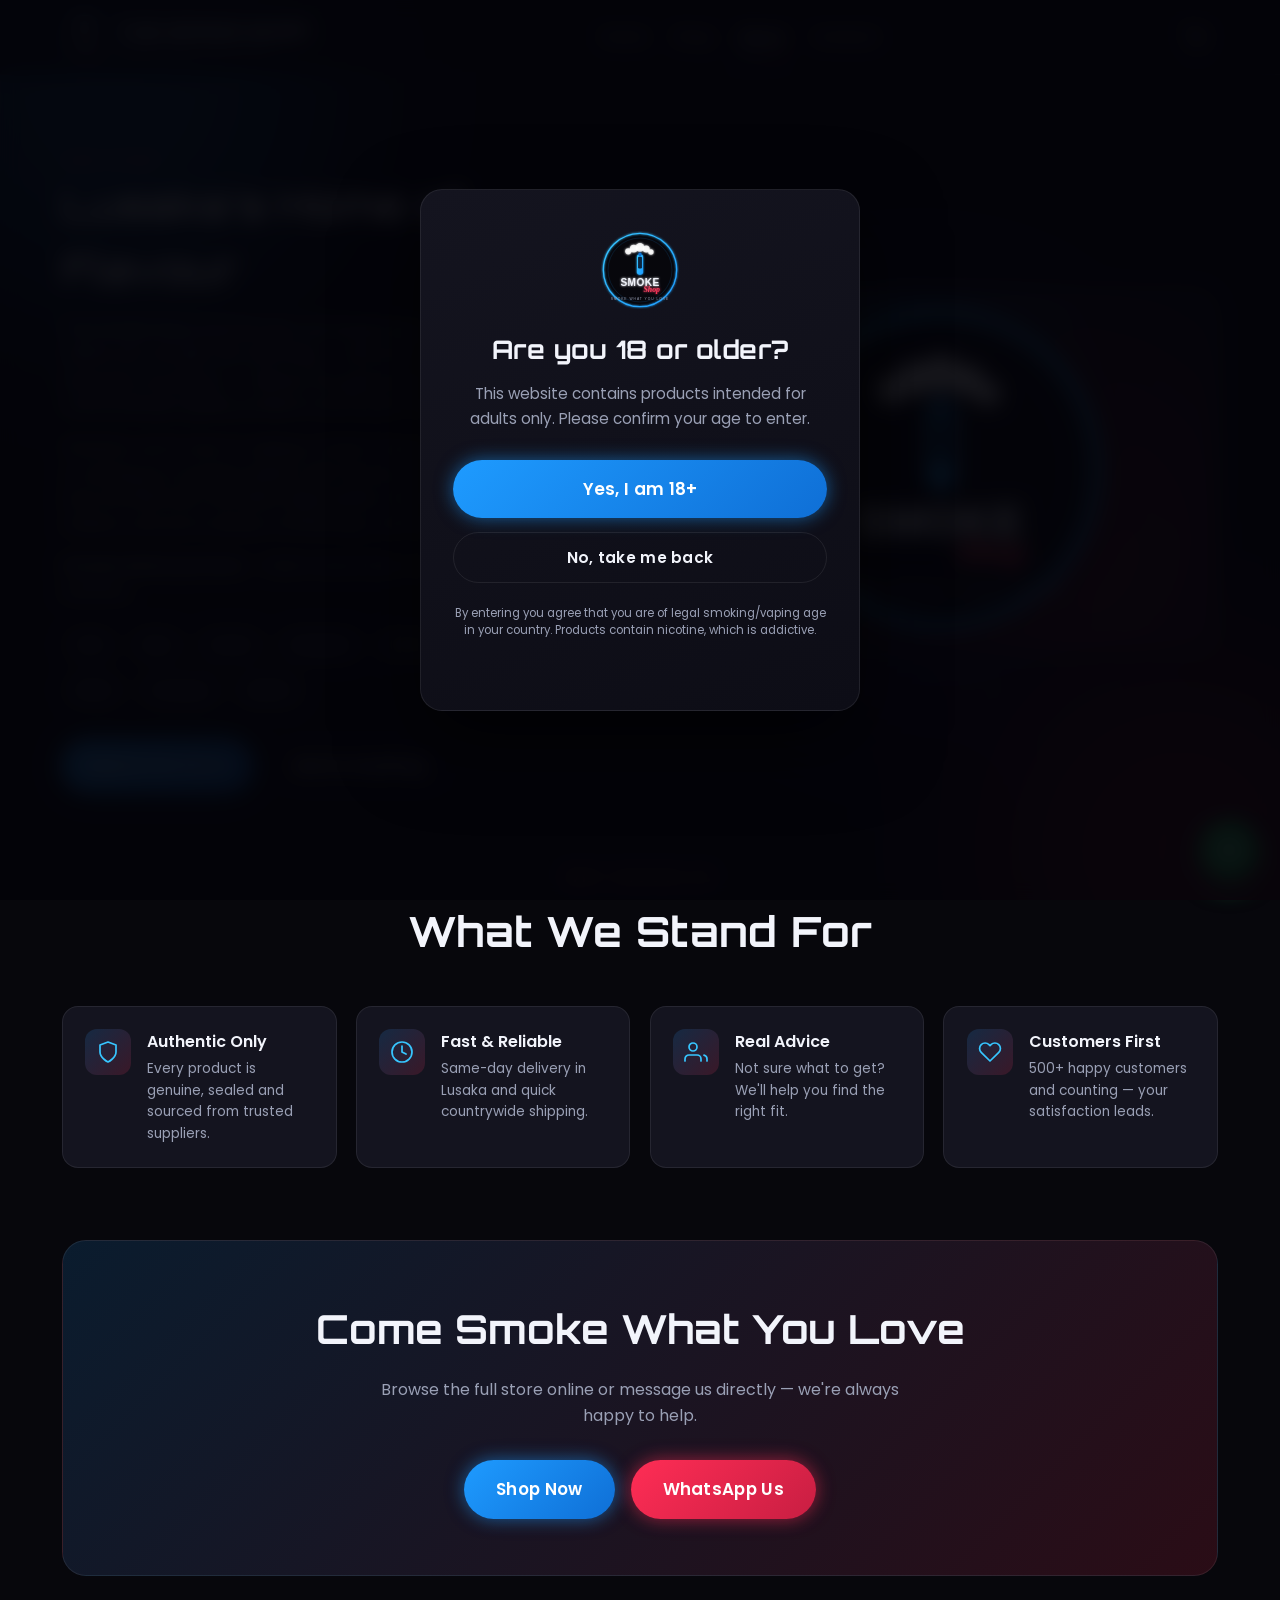
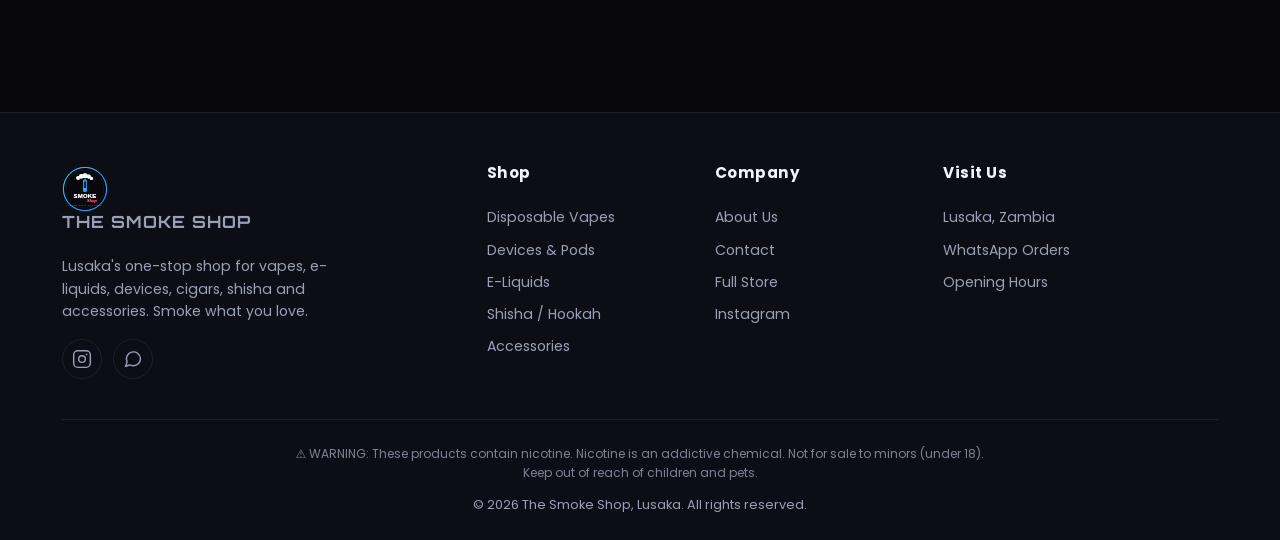
==== about.html @ e5ce596d "Add files via upload" ====
<!DOCTYPE html>
<html lang="en">
<head>
<meta charset="UTF-8">
<meta name="viewport" content="width=device-width, initial-scale=1.0">
<title>About — The Smoke Shop | Lusaka, Zambia</title>
<meta name="description" content="About The Smoke Shop — Lusaka's trusted destination for vapes, e-liquids, cigars, shisha and accessories.">
<link rel="icon" href="logo.svg" type="image/svg+xml">
<link rel="preconnect" href="https://fonts.googleapis.com">
<link rel="preconnect" href="https://fonts.gstatic.com" crossorigin>
<link href="https://fonts.googleapis.com/css2?family=Orbitron:wght@600;700;800&family=Poppins:wght@300;400;500;600;700&display=swap" rel="stylesheet">
<link rel="stylesheet" href="styles.css">
</head>
<body>
<div class="bg-orbs"><span class="o1"></span><span class="o2"></span><span class="o3"></span></div>

<div class="age-gate" id="ageGate">
  <div class="age-card">
    <img src="logo.svg" alt="The Smoke Shop" class="logo">
    <h2>Are you 18 or older?</h2>
    <p>This website contains products intended for adults only. Please confirm your age to enter.</p>
    <div class="age-btns">
      <button class="btn btn-primary btn-lg" id="ageYes">Yes, I am 18+</button>
      <button class="btn btn-ghost" id="ageNo">No, take me back</button>
    </div>
    <p class="fine">By entering you agree that you are of legal smoking/vaping age in your country. Products contain nicotine, which is addictive.</p>
  </div>
</div>

<header class="site-header">
  <div class="container nav">
    <a href="index.html" class="brand">
      <img src="logo.svg" alt="" class="logo">
      <span class="brand-name">THE SMOKE SHOP<small>SMOKE WHAT YOU LOVE</small></span>
    </a>
    <nav class="nav-links" id="navLinks">
      <a href="index.html">Home</a>
      <a href="shop.html">Shop</a>
      <a href="about.html" class="active">About</a>
      <a href="contact.html">Contact</a>
    </nav>
    <div class="nav-actions">
      <button class="cart-btn" data-open-cart aria-label="Open cart">
        <svg width="22" height="22" viewBox="0 0 24 24" fill="none" stroke="currentColor" stroke-width="1.7" stroke-linecap="round" stroke-linejoin="round"><circle cx="9" cy="21" r="1"/><circle cx="20" cy="21" r="1"/><path d="M1 1h4l2.7 13.4a2 2 0 0 0 2 1.6h9.7a2 2 0 0 0 2-1.6L23 6H6"/></svg>
        <span class="cart-count">0</span>
      </button>
      <button class="hamburger" id="hamburger" aria-label="Menu">
        <svg width="26" height="26" viewBox="0 0 24 24" fill="none" stroke="currentColor" stroke-width="2" stroke-linecap="round"><path d="M3 6h18M3 12h18M3 18h18"/></svg>
      </button>
    </div>
  </div>
</header>

<!-- ABOUT HERO -->
<section class="pad">
  <div class="container">
    <div class="about-grid">
      <div class="about-text reveal">
        <span class="kicker" style="color:var(--red-bright);font-weight:600;letter-spacing:3px;text-transform:uppercase;font-size:.78rem">Our Story</span>
        <h2>Lusaka's Home of Flavour</h2>
        <p>The Smoke Shop started with one simple idea: give Zambia a spot where you can get the real thing — authentic vapes, genuine e-liquids, and every accessory — without the guesswork. No fakes, no runaround, just quality products and honest advice.</p>
        <p>Whether you're new to vaping, a cloud-chasing regular, a cigar lover, or setting up a hookah session with friends, we've got you. Our shelves stay stocked with the latest disposables, devices, flavours and classics, and we're always a WhatsApp message away.</p>
        <p><strong>Smoke what you love</strong> — that's more than a tagline. It's how we do business.</p>
        <div class="brand-chips">
          <span>IVG</span><span>Elux</span><span>Vozol</span><span>Dragbar</span><span>GEEKVAPE</span><span>SMOK</span><span>RAW</span><span>Cookies</span><span>HEETS</span>
        </div>
        <div class="hero-cta" style="justify-content:flex-start;margin-top:2rem">
          <a href="shop.html" class="btn btn-primary">Explore the Store</a>
          <a href="#" class="btn btn-ghost" data-wa>Ask Us Anything</a>
        </div>
      </div>
      <div class="about-visual reveal">
        <img src="logo.svg" alt="The Smoke Shop logo" class="big-logo">
      </div>
    </div>
  </div>
</section>

<!-- VALUES -->
<section class="pad" style="padding-top:0">
  <div class="container">
    <div class="section-head reveal">
      <span class="kicker">Why Choose Us</span>
      <h2>What We Stand For</h2>
    </div>
    <div class="features reveal">
      <div class="feature">
        <div class="f-icon"><svg width="24" height="24" viewBox="0 0 24 24" fill="none" stroke="currentColor" stroke-width="1.7" stroke-linecap="round" stroke-linejoin="round"><path d="M12 22s8-4 8-10V5l-8-3-8 3v7c0 6 8 10 8 10z"/></svg></div>
        <div><h4>Authentic Only</h4><p>Every product is genuine, sealed and sourced from trusted suppliers.</p></div>
      </div>
      <div class="feature">
        <div class="f-icon"><svg width="24" height="24" viewBox="0 0 24 24" fill="none" stroke="currentColor" stroke-width="1.7" stroke-linecap="round" stroke-linejoin="round"><circle cx="12" cy="12" r="10"/><path d="M12 6v6l4 2"/></svg></div>
        <div><h4>Fast & Reliable</h4><p>Same-day delivery in Lusaka and quick countrywide shipping.</p></div>
      </div>
      <div class="feature">
        <div class="f-icon"><svg width="24" height="24" viewBox="0 0 24 24" fill="none" stroke="currentColor" stroke-width="1.7" stroke-linecap="round" stroke-linejoin="round"><path d="M17 21v-2a4 4 0 0 0-4-4H5a4 4 0 0 0-4 4v2"/><circle cx="9" cy="7" r="4"/><path d="M23 21v-2a4 4 0 0 0-3-3.9"/></svg></div>
        <div><h4>Real Advice</h4><p>Not sure what to get? We'll help you find the right fit.</p></div>
      </div>
      <div class="feature">
        <div class="f-icon"><svg width="24" height="24" viewBox="0 0 24 24" fill="none" stroke="currentColor" stroke-width="1.7" stroke-linecap="round" stroke-linejoin="round"><path d="M20.8 4.6a5.5 5.5 0 0 0-7.8 0L12 5.7l-1-1.1a5.5 5.5 0 0 0-7.8 7.8l1 1L12 21l7.8-7.6 1-1a5.5 5.5 0 0 0 0-7.8z"/></svg></div>
        <div><h4>Customers First</h4><p>500+ happy customers and counting — your satisfaction leads.</p></div>
      </div>
    </div>
  </div>
</section>

<!-- CTA -->
<section class="pad" style="padding-top:0">
  <div class="container">
    <div class="cta-banner reveal">
      <h2>Come Smoke What You Love</h2>
      <p>Browse the full store online or message us directly — we're always happy to help.</p>
      <div class="hero-cta">
        <a href="shop.html" class="btn btn-primary btn-lg">Shop Now</a>
        <a href="#" class="btn btn-red btn-lg" data-wa>WhatsApp Us</a>
      </div>
    </div>
  </div>
</section>

<footer class="site-footer">
  <div class="container">
    <div class="footer-grid">
      <div class="footer-col f-brand">
        <a href="index.html" class="brand"><img src="logo.svg" alt="" class="logo"><span class="brand-name">THE SMOKE SHOP</span></a>
        <p>Lusaka's one-stop shop for vapes, e-liquids, devices, cigars, shisha and accessories. Smoke what you love.</p>
        <div class="socials">
          <a href="#" data-ig aria-label="Instagram" target="_blank"><svg width="20" height="20" viewBox="0 0 24 24" fill="none" stroke="currentColor" stroke-width="1.7"><rect x="2" y="2" width="20" height="20" rx="5"/><circle cx="12" cy="12" r="4"/><circle cx="17.5" cy="6.5" r="1" fill="currentColor" stroke="none"/></svg></a>
          <a href="#" data-wa aria-label="WhatsApp"><svg width="20" height="20" viewBox="0 0 24 24" fill="none" stroke="currentColor" stroke-width="1.7" stroke-linecap="round" stroke-linejoin="round"><path d="M21 11.5a8.38 8.38 0 0 1-9 8.5 8.5 8.5 0 0 1-3.8-.9L3 21l1.9-5.2A8.5 8.5 0 1 1 21 11.5z"/></svg></a>
        </div>
      </div>
      <div class="footer-col">
        <h4>Shop</h4>
        <a href="shop.html#disposables">Disposable Vapes</a>
        <a href="shop.html#devices">Devices & Pods</a>
        <a href="shop.html#eliquids">E-Liquids</a>
        <a href="shop.html#shisha">Shisha / Hookah</a>
        <a href="shop.html#accessories">Accessories</a>
      </div>
      <div class="footer-col">
        <h4>Company</h4>
        <a href="about.html">About Us</a>
        <a href="contact.html">Contact</a>
        <a href="shop.html">Full Store</a>
        <a href="#" data-ig target="_blank">Instagram</a>
      </div>
      <div class="footer-col">
        <h4>Visit Us</h4>
        <a href="#">Lusaka, Zambia</a>
        <a href="#" data-wa>WhatsApp Orders</a>
        <a href="contact.html">Opening Hours</a>
      </div>
    </div>
    <div class="footer-bottom">
      <p class="disclaimer">⚠️ WARNING: These products contain nicotine. Nicotine is an addictive chemical. Not for sale to minors (under 18). Keep out of reach of children and pets.</p>
      <p>© <span id="year"></span> The Smoke Shop, Lusaka. All rights reserved.</p>
    </div>
  </div>
</footer>

<div class="overlay" id="overlay"></div>
<aside class="cart-drawer" id="cartDrawer" aria-label="Shopping cart">
  <div class="cart-header">
    <h3>Your Cart</h3>
    <button class="icon-btn" id="closeCart" aria-label="Close cart">
      <svg width="22" height="22" viewBox="0 0 24 24" fill="none" stroke="currentColor" stroke-width="2" stroke-linecap="round"><path d="M18 6L6 18M6 6l12 12"/></svg>
    </button>
  </div>
  <div class="cart-items" id="cartItems"></div>
  <div class="cart-footer" id="cartFooter">
    <div class="cart-total"><span>Total</span><b id="cartTotal">K0</b></div>
    <button class="btn btn-red btn-block btn-lg" id="checkoutBtn">
      <svg width="20" height="20" viewBox="0 0 24 24" fill="none" stroke="currentColor" stroke-width="1.8" stroke-linecap="round" stroke-linejoin="round"><path d="M21 11.5a8.38 8.38 0 0 1-9 8.5 8.5 8.5 0 0 1-3.8-.9L3 21l1.9-5.2A8.5 8.5 0 1 1 21 11.5z"/></svg>
      Checkout via WhatsApp
    </button>
    <p class="wa-note">You'll be taken to WhatsApp with your order ready to send.</p>
  </div>
</aside>

<a href="#" class="wa-float" data-wa aria-label="WhatsApp">
  <svg width="30" height="30" viewBox="0 0 24 24" fill="#fff"><path d="M17.5 14.4c-.3-.2-1.7-.9-2-1-.3-.1-.5-.2-.6.2s-.7 1-.9 1.1c-.2.2-.3.2-.6 0-.3-.2-1.2-.5-2.4-1.4-.9-.8-1.5-1.8-1.6-2.1-.2-.3 0-.5.1-.6l.5-.5c.1-.2.2-.3.3-.5s0-.4 0-.5c-.1-.2-.6-1.5-.9-2-.2-.5-.4-.4-.6-.4h-.5c-.2 0-.5.1-.7.3-.3.3-1 .9-1 2.3s1 2.7 1.2 2.9c.1.2 2 3.1 5 4.3.7.3 1.2.5 1.6.6.7.2 1.3.2 1.8.1.5-.1 1.7-.7 1.9-1.4.2-.7.2-1.2.2-1.4-.1-.1-.3-.2-.6-.3z"/><path d="M12 2a10 10 0 0 0-8.6 15L2 22l5.1-1.3A10 10 0 1 0 12 2zm0 18c-1.5 0-3-.4-4.3-1.1l-.3-.2-3 .8.8-2.9-.2-.3A8 8 0 1 1 12 20z"/></svg>
</a>

<script src="products.js"></script>
<script src="app.js"></script>
<script>document.getElementById("year").textContent=new Date().getFullYear();</script>
</body>
</html>
---- styles.css ----
/* ============================================================
   THE SMOKE SHOP — Lusaka, Zambia
   Dark neon theme (electric blue + crimson)
   ============================================================ */

:root{
  --bg:#07070c;
  --bg-2:#0d0d16;
  --bg-3:#12121f;
  --card:#14141f;
  --card-2:#1a1a2b;
  --line:rgba(255,255,255,.08);
  --text:#f2f4fb;
  --muted:#9aa0b5;
  --blue:#1e9bff;
  --blue-bright:#37c6ff;
  --red:#ff2d55;
  --red-bright:#ff5470;
  --glow-blue:0 0 18px rgba(30,155,255,.55);
  --glow-red:0 0 18px rgba(255,45,85,.55);
  --radius:16px;
  --radius-sm:10px;
  --maxw:1200px;
  --font:'Poppins',system-ui,-apple-system,Segoe UI,Roboto,sans-serif;
  --display:'Orbitron','Poppins',sans-serif;
}

*{box-sizing:border-box;margin:0;padding:0}
html{scroll-behavior:smooth}
body{
  font-family:var(--font);
  background:var(--bg);
  color:var(--text);
  line-height:1.6;
  overflow-x:hidden;
}
body.no-scroll{overflow:hidden}
a{color:inherit;text-decoration:none}
img{max-width:100%;display:block}
ul{list-style:none}

.container{max-width:var(--maxw);margin:0 auto;padding:0 22px}
section{position:relative}

/* ---------- Background flourishes ---------- */
.bg-orbs{position:fixed;inset:0;z-index:-1;overflow:hidden}
.bg-orbs span{position:absolute;border-radius:50%;filter:blur(90px);opacity:.35}
.bg-orbs .o1{width:420px;height:420px;background:var(--blue);top:-120px;left:-100px}
.bg-orbs .o2{width:380px;height:380px;background:var(--red);bottom:-140px;right:-90px}
.bg-orbs .o3{width:300px;height:300px;background:#7a3cff;top:40%;left:60%}

/* ---------- Buttons ---------- */
.btn{
  display:inline-flex;align-items:center;gap:.5rem;justify-content:center;
  font-weight:600;font-size:.95rem;letter-spacing:.3px;
  padding:.8rem 1.5rem;border-radius:50px;border:none;cursor:pointer;
  transition:transform .15s ease,box-shadow .25s ease,background .25s ease;
  font-family:var(--font);
}
.btn:active{transform:scale(.97)}
.btn-primary{background:linear-gradient(135deg,var(--blue),#0f6fd6);color:#fff;box-shadow:var(--glow-blue)}
.btn-primary:hover{box-shadow:0 0 28px rgba(30,155,255,.8)}
.btn-red{background:linear-gradient(135deg,var(--red),#c81e42);color:#fff;box-shadow:var(--glow-red)}
.btn-red:hover{box-shadow:0 0 28px rgba(255,45,85,.85)}
.btn-ghost{background:transparent;color:var(--text);border:1.5px solid var(--line)}
.btn-ghost:hover{border-color:var(--blue);color:var(--blue-bright)}
.btn-block{width:100%}
.btn-lg{padding:1rem 2rem;font-size:1.05rem}

/* ---------- Header / Nav ---------- */
.site-header{
  position:sticky;top:0;z-index:50;
  background:rgba(7,7,12,.72);
  backdrop-filter:blur(14px);
  border-bottom:1px solid var(--line);
}
.nav{display:flex;align-items:center;justify-content:space-between;height:74px}
.brand{display:flex;align-items:center;gap:.7rem}
.brand .logo{height:46px;width:auto}
.brand-name{font-family:var(--display);font-weight:700;font-size:1.05rem;letter-spacing:1px;line-height:1}
.brand-name small{display:block;font-family:var(--font);font-weight:400;font-size:.62rem;letter-spacing:2px;color:var(--muted);margin-top:2px}
.nav-links{display:flex;align-items:center;gap:1.6rem}
.nav-links a{font-weight:500;font-size:.95rem;color:var(--muted);position:relative;transition:color .2s}
.nav-links a:hover,.nav-links a.active{color:var(--text)}
.nav-links a.active::after{content:"";position:absolute;left:0;right:0;bottom:-6px;height:2px;background:linear-gradient(90deg,var(--blue),var(--red));border-radius:2px}
.nav-actions{display:flex;align-items:center;gap:.8rem}
.cart-btn{position:relative;background:transparent;border:1.5px solid var(--line);color:var(--text);width:46px;height:46px;border-radius:50%;display:grid;place-items:center;cursor:pointer;transition:border-color .2s,box-shadow .2s}
.cart-btn:hover{border-color:var(--blue);box-shadow:var(--glow-blue)}
.cart-count{position:absolute;top:-6px;right:-6px;background:var(--red);color:#fff;font-size:.68rem;font-weight:700;min-width:20px;height:20px;border-radius:20px;display:grid;place-items:center;padding:0 5px;box-shadow:var(--glow-red)}
.hamburger{display:none;background:transparent;border:none;color:var(--text);cursor:pointer;width:44px;height:44px}

/* ---------- Hero ---------- */
.hero{padding:5rem 0 4rem;text-align:center;overflow:hidden}
.hero .eyebrow{display:inline-block;font-size:.78rem;letter-spacing:3px;text-transform:uppercase;color:var(--blue-bright);border:1px solid rgba(30,155,255,.3);padding:.4rem 1rem;border-radius:50px;margin-bottom:1.5rem;background:rgba(30,155,255,.06)}
.hero h1{font-family:var(--display);font-size:clamp(2.4rem,6vw,4.6rem);line-height:1.05;font-weight:800;letter-spacing:1px}
.hero h1 .glow-blue{color:var(--blue-bright);text-shadow:var(--glow-blue)}
.hero h1 .glow-red{color:var(--red-bright);text-shadow:var(--glow-red)}
.hero p.lead{max-width:620px;margin:1.4rem auto 2.2rem;color:var(--muted);font-size:1.12rem}
.hero-cta{display:flex;gap:1rem;justify-content:center;flex-wrap:wrap}
.hero-stats{display:flex;gap:2.5rem;justify-content:center;flex-wrap:wrap;margin-top:3.5rem}
.hero-stats .stat b{font-family:var(--display);font-size:1.9rem;background:linear-gradient(135deg,var(--blue-bright),var(--red-bright));-webkit-background-clip:text;background-clip:text;-webkit-text-fill-color:transparent}
.hero-stats .stat span{display:block;color:var(--muted);font-size:.82rem;letter-spacing:1px;text-transform:uppercase}

/* ---------- Section heading ---------- */
.section-head{text-align:center;max-width:640px;margin:0 auto 2.6rem}
.section-head .kicker{color:var(--red-bright);font-weight:600;letter-spacing:3px;text-transform:uppercase;font-size:.78rem}
.section-head h2{font-family:var(--display);font-size:clamp(1.8rem,4vw,2.6rem);margin-top:.5rem;letter-spacing:.5px}
.section-head p{color:var(--muted);margin-top:.7rem}
.pad{padding:4.5rem 0}

/* ---------- Category cards ---------- */
.cat-grid{display:grid;grid-template-columns:repeat(auto-fit,minmax(180px,1fr));gap:1.1rem}
.cat-card{
  position:relative;border-radius:var(--radius);padding:1.8rem 1.4rem;
  background:linear-gradient(160deg,var(--card),var(--bg-2));
  border:1px solid var(--line);overflow:hidden;transition:transform .2s,border-color .2s,box-shadow .3s;
  cursor:pointer;
}
.cat-card:hover{transform:translateY(-6px);border-color:rgba(30,155,255,.4);box-shadow:0 14px 40px rgba(0,0,0,.5)}
.cat-card .cat-icon{width:54px;height:54px;border-radius:14px;display:grid;place-items:center;background:linear-gradient(135deg,rgba(30,155,255,.18),rgba(255,45,85,.18));margin-bottom:1rem}
.cat-card h3{font-size:1.15rem;font-weight:600}
.cat-card p{color:var(--muted);font-size:.85rem;margin-top:.3rem}
.cat-card .arrow{position:absolute;bottom:1.2rem;right:1.2rem;color:var(--blue-bright);opacity:0;transform:translateX(-6px);transition:.2s}
.cat-card:hover .arrow{opacity:1;transform:translateX(0)}

/* ---------- Products ---------- */
.shop-layout{display:flex;gap:1rem;flex-wrap:wrap;align-items:center;justify-content:space-between;margin-bottom:2rem}
.filters{display:flex;gap:.6rem;flex-wrap:wrap}
.filter-btn{background:var(--card);border:1px solid var(--line);color:var(--muted);padding:.55rem 1.1rem;border-radius:50px;font-size:.85rem;cursor:pointer;font-family:var(--font);transition:.2s;font-weight:500}
.filter-btn:hover{color:var(--text);border-color:var(--blue)}
.filter-btn.active{background:linear-gradient(135deg,var(--blue),#0f6fd6);color:#fff;border-color:transparent;box-shadow:var(--glow-blue)}
.search-box{position:relative}
.search-box input{background:var(--card);border:1px solid var(--line);color:var(--text);padding:.6rem 1rem .6rem 2.4rem;border-radius:50px;font-family:var(--font);width:230px;outline:none;transition:.2s}
.search-box input:focus{border-color:var(--blue);box-shadow:var(--glow-blue)}
.search-box svg{position:absolute;left:.85rem;top:50%;transform:translateY(-50%);color:var(--muted)}

.product-grid{display:grid;grid-template-columns:repeat(auto-fill,minmax(230px,1fr));gap:1.4rem}
.product-card{
  background:var(--card);border:1px solid var(--line);border-radius:var(--radius);
  overflow:hidden;display:flex;flex-direction:column;transition:transform .2s,border-color .2s,box-shadow .3s;
}
.product-card:hover{transform:translateY(-6px);border-color:rgba(30,155,255,.4);box-shadow:0 16px 44px rgba(0,0,0,.55)}
.product-thumb{height:180px;position:relative;display:grid;place-items:center;overflow:hidden}
.product-thumb .thumb-icon{width:74px;height:74px;filter:drop-shadow(0 6px 14px rgba(0,0,0,.4));z-index:2}
.product-thumb .puffs{position:absolute;top:12px;left:12px;background:rgba(0,0,0,.55);backdrop-filter:blur(4px);color:#fff;font-size:.72rem;font-weight:600;padding:.28rem .6rem;border-radius:50px;z-index:3;border:1px solid rgba(255,255,255,.15)}
.product-thumb .tag{position:absolute;top:12px;right:12px;font-size:.68rem;font-weight:700;letter-spacing:1px;text-transform:uppercase;padding:.28rem .55rem;border-radius:6px;z-index:3}
.tag.hot{background:var(--red);color:#fff}
.tag.new{background:var(--blue);color:#fff}
.product-info{padding:1.1rem 1.1rem 1.3rem;display:flex;flex-direction:column;flex:1}
.product-info .cat-label{color:var(--blue-bright);font-size:.7rem;letter-spacing:1.5px;text-transform:uppercase;font-weight:600}
.product-info h3{font-size:1.02rem;font-weight:600;margin:.35rem 0 .2rem;line-height:1.3}
.product-info .desc{color:var(--muted);font-size:.82rem;flex:1}
.product-foot{display:flex;align-items:center;justify-content:space-between;margin-top:1rem}
.price{font-family:var(--display);font-size:1.25rem;font-weight:700}
.price small{font-size:.75rem;color:var(--muted);font-weight:400;font-family:var(--font)}
.add-btn{background:linear-gradient(135deg,var(--blue),#0f6fd6);color:#fff;border:none;width:42px;height:42px;border-radius:12px;display:grid;place-items:center;cursor:pointer;transition:.2s}
.add-btn:hover{box-shadow:var(--glow-blue);transform:scale(1.06)}
.add-btn.added{background:linear-gradient(135deg,#22c55e,#15803d)}
.no-results{grid-column:1/-1;text-align:center;color:var(--muted);padding:3rem 0}

/* ---------- Cart drawer ---------- */
.overlay{position:fixed;inset:0;background:rgba(0,0,0,.6);backdrop-filter:blur(3px);opacity:0;visibility:hidden;transition:.3s;z-index:90}
.overlay.open{opacity:1;visibility:visible}
.cart-drawer{
  position:fixed;top:0;right:0;height:100%;width:400px;max-width:90vw;
  background:var(--bg-2);border-left:1px solid var(--line);z-index:100;
  transform:translateX(100%);transition:transform .32s cubic-bezier(.4,0,.2,1);
  display:flex;flex-direction:column;
}
.cart-drawer.open{transform:translateX(0);box-shadow:-20px 0 60px rgba(0,0,0,.6)}
.cart-header{display:flex;align-items:center;justify-content:space-between;padding:1.3rem 1.4rem;border-bottom:1px solid var(--line)}
.cart-header h3{font-family:var(--display);font-size:1.15rem;letter-spacing:.5px}
.icon-btn{background:transparent;border:none;color:var(--muted);cursor:pointer;width:38px;height:38px;border-radius:8px;display:grid;place-items:center;transition:.2s}
.icon-btn:hover{color:var(--text);background:var(--card)}
.cart-items{flex:1;overflow-y:auto;padding:1rem 1.4rem}
.cart-item{display:flex;gap:.9rem;padding:.9rem 0;border-bottom:1px solid var(--line)}
.cart-item .ci-thumb{width:56px;height:56px;border-radius:10px;flex-shrink:0;display:grid;place-items:center}
.cart-item .ci-thumb img{width:32px;height:32px}
.ci-body{flex:1;min-width:0}
.ci-body h4{font-size:.9rem;font-weight:600;white-space:nowrap;overflow:hidden;text-overflow:ellipsis}
.ci-body .ci-price{color:var(--blue-bright);font-size:.85rem;font-weight:600;margin-top:.15rem}
.qty{display:inline-flex;align-items:center;gap:.6rem;margin-top:.5rem;background:var(--card);border-radius:50px;padding:.2rem}
.qty button{width:26px;height:26px;border-radius:50%;border:none;background:var(--card-2);color:var(--text);cursor:pointer;font-size:1rem;line-height:1;display:grid;place-items:center}
.qty button:hover{background:var(--blue);color:#fff}
.qty span{font-size:.85rem;min-width:18px;text-align:center;font-weight:600}
.ci-remove{background:transparent;border:none;color:var(--muted);cursor:pointer;align-self:flex-start;padding:.2rem;transition:.2s}
.ci-remove:hover{color:var(--red)}
.cart-empty{text-align:center;color:var(--muted);padding:3rem 1rem}
.cart-empty svg{opacity:.3;margin-bottom:1rem}
.cart-footer{padding:1.3rem 1.4rem;border-top:1px solid var(--line)}
.cart-total{display:flex;justify-content:space-between;align-items:baseline;margin-bottom:1rem}
.cart-total span{color:var(--muted)}
.cart-total b{font-family:var(--display);font-size:1.5rem}
.wa-note{font-size:.75rem;color:var(--muted);text-align:center;margin-top:.7rem}

/* ---------- Toast ---------- */
.toast{position:fixed;bottom:24px;left:50%;transform:translateX(-50%) translateY(120px);background:var(--card-2);border:1px solid var(--line);color:var(--text);padding:.85rem 1.4rem;border-radius:50px;z-index:120;display:flex;align-items:center;gap:.6rem;font-size:.9rem;font-weight:500;box-shadow:0 10px 30px rgba(0,0,0,.5);transition:transform .3s cubic-bezier(.4,0,.2,1)}
.toast.show{transform:translateX(-50%) translateY(0)}
.toast svg{color:#22c55e}

/* ---------- Age gate ---------- */
.age-gate{position:fixed;inset:0;z-index:200;background:rgba(4,4,9,.92);backdrop-filter:blur(10px);display:grid;place-items:center;padding:20px}
.age-gate.hidden{display:none}
.age-card{max-width:440px;text-align:center;background:linear-gradient(160deg,var(--card),var(--bg-2));border:1px solid var(--line);border-radius:22px;padding:2.6rem 2rem;box-shadow:0 30px 80px rgba(0,0,0,.6)}
.age-card .logo{height:78px;margin:0 auto 1.2rem}
.age-card h2{font-family:var(--display);font-size:1.6rem;letter-spacing:.5px}
.age-card p{color:var(--muted);margin:.8rem 0 1.8rem;font-size:.95rem}
.age-card .age-btns{display:flex;gap:.9rem;flex-direction:column}
.age-card .fine{font-size:.72rem;color:var(--muted);margin-top:1.4rem;line-height:1.5}

/* ---------- Feature strip ---------- */
.features{display:grid;grid-template-columns:repeat(auto-fit,minmax(220px,1fr));gap:1.2rem}
.feature{display:flex;gap:1rem;align-items:flex-start;background:var(--card);border:1px solid var(--line);border-radius:var(--radius);padding:1.4rem}
.feature .f-icon{flex-shrink:0;width:46px;height:46px;border-radius:12px;display:grid;place-items:center;background:linear-gradient(135deg,rgba(30,155,255,.16),rgba(255,45,85,.16));color:var(--blue-bright)}
.feature h4{font-size:1rem;font-weight:600}
.feature p{color:var(--muted);font-size:.85rem;margin-top:.2rem}

/* ---------- Banner / CTA ---------- */
.cta-banner{position:relative;border-radius:24px;overflow:hidden;padding:3.5rem 2rem;text-align:center;background:linear-gradient(135deg,rgba(30,155,255,.14),rgba(255,45,85,.14));border:1px solid var(--line)}
.cta-banner h2{font-family:var(--display);font-size:clamp(1.7rem,4vw,2.5rem)}
.cta-banner p{color:var(--muted);max-width:520px;margin:1rem auto 2rem}

/* ---------- About ---------- */
.about-grid{display:grid;grid-template-columns:1fr 1fr;gap:3rem;align-items:center}
.about-grid .about-visual{border-radius:22px;min-height:360px;background:
  radial-gradient(circle at 30% 30%,rgba(30,155,255,.35),transparent 60%),
  radial-gradient(circle at 70% 70%,rgba(255,45,85,.35),transparent 60%),
  var(--card);border:1px solid var(--line);display:grid;place-items:center;position:relative;overflow:hidden}
.about-visual .big-logo{width:60%;filter:drop-shadow(0 10px 30px rgba(0,0,0,.5))}
.about-text h2{font-family:var(--display);font-size:clamp(1.8rem,4vw,2.5rem);margin-bottom:1rem}
.about-text p{color:var(--muted);margin-bottom:1rem}
.brand-chips{display:flex;flex-wrap:wrap;gap:.6rem;margin-top:1.4rem}
.brand-chips span{background:var(--card);border:1px solid var(--line);padding:.4rem 1rem;border-radius:50px;font-size:.82rem;color:var(--muted)}

/* ---------- Contact ---------- */
.contact-grid{display:grid;grid-template-columns:1fr 1fr;gap:2.5rem}
.contact-info .ci-row{display:flex;gap:1rem;align-items:flex-start;margin-bottom:1.6rem}
.contact-info .ci-row .ci-ic{width:48px;height:48px;border-radius:12px;flex-shrink:0;display:grid;place-items:center;background:linear-gradient(135deg,rgba(30,155,255,.16),rgba(255,45,85,.16));color:var(--blue-bright)}
.contact-info .ci-row h4{font-size:1rem}
.contact-info .ci-row p,.contact-info .ci-row a{color:var(--muted);font-size:.92rem}
.contact-info .ci-row a:hover{color:var(--blue-bright)}
.contact-form{background:var(--card);border:1px solid var(--line);border-radius:var(--radius);padding:1.8rem}
.contact-form label{display:block;font-size:.85rem;margin-bottom:.4rem;color:var(--muted)}
.contact-form input,.contact-form textarea{width:100%;background:var(--bg-2);border:1px solid var(--line);border-radius:10px;color:var(--text);padding:.75rem .9rem;font-family:var(--font);margin-bottom:1.1rem;outline:none;transition:.2s}
.contact-form input:focus,.contact-form textarea:focus{border-color:var(--blue);box-shadow:var(--glow-blue)}
.hours-list li{display:flex;justify-content:space-between;padding:.55rem 0;border-bottom:1px solid var(--line);color:var(--muted);font-size:.9rem}
.hours-list li b{color:var(--text);font-weight:600}

/* ---------- Footer ---------- */
.site-footer{background:var(--bg-2);border-top:1px solid var(--line);padding:3rem 0 1.5rem;margin-top:4rem}
.footer-grid{display:grid;grid-template-columns:2fr 1fr 1fr 1.4fr;gap:2rem}
.footer-grid .f-brand p{color:var(--muted);font-size:.88rem;margin-top:1rem;max-width:280px}
.footer-col h4{font-size:.95rem;margin-bottom:1rem;letter-spacing:.5px}
.footer-col a{display:block;color:var(--muted);font-size:.88rem;padding:.3rem 0;transition:.2s}
.footer-col a:hover{color:var(--blue-bright)}
.socials{display:flex;gap:.7rem;margin-top:1rem}
.socials a{width:40px;height:40px;border-radius:50%;border:1px solid var(--line);display:grid;place-items:center;color:var(--muted);transition:.2s}
.socials a:hover{color:#fff;border-color:var(--blue);box-shadow:var(--glow-blue)}
.footer-bottom{text-align:center;color:var(--muted);font-size:.8rem;margin-top:2.5rem;padding-top:1.5rem;border-top:1px solid var(--line)}
.footer-bottom .disclaimer{max-width:700px;margin:0 auto .8rem;font-size:.75rem;opacity:.8}

/* ---------- Floating WhatsApp ---------- */
.wa-float{position:fixed;bottom:22px;right:22px;width:58px;height:58px;border-radius:50%;background:#25d366;display:grid;place-items:center;z-index:80;box-shadow:0 8px 24px rgba(37,211,102,.5);transition:transform .2s}
.wa-float:hover{transform:scale(1.1)}

/* ---------- Reveal animation ---------- */
.reveal{opacity:0;transform:translateY(24px);transition:opacity .6s ease,transform .6s ease}
.reveal.in{opacity:1;transform:none}

/* ---------- Responsive ---------- */
@media(max-width:860px){
  .about-grid,.contact-grid{grid-template-columns:1fr}
  .footer-grid{grid-template-columns:1fr 1fr}
  .nav-links{position:fixed;top:74px;left:0;right:0;background:var(--bg-2);flex-direction:column;padding:1.5rem;gap:1.2rem;border-bottom:1px solid var(--line);transform:translateY(-140%);transition:transform .3s;z-index:40}
  .nav-links.open{transform:translateY(0)}
  .hamburger{display:grid;place-items:center}
}
@media(max-width:520px){
  .footer-grid{grid-template-columns:1fr}
  .hero-stats{gap:1.5rem}
  .search-box input{width:100%}
  .shop-layout{flex-direction:column;align-items:stretch}
  .search-box{width:100%}
}
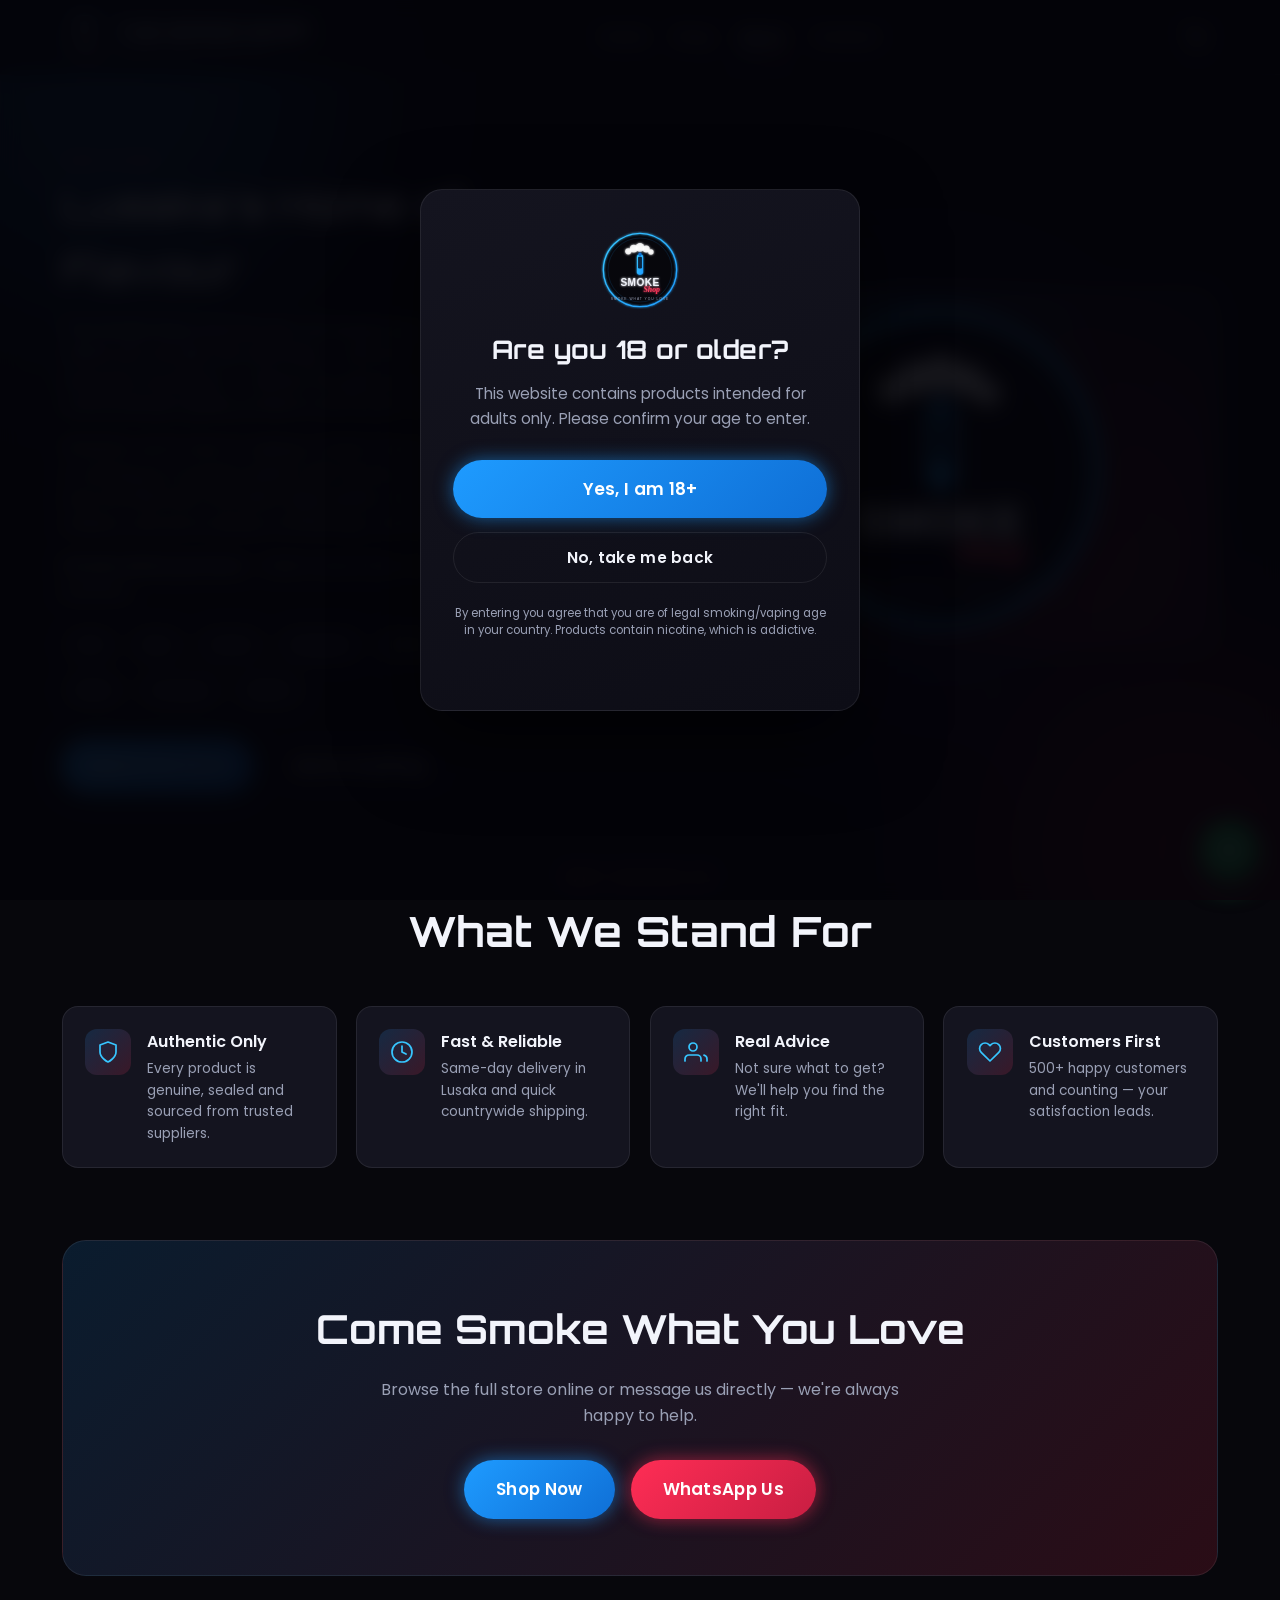
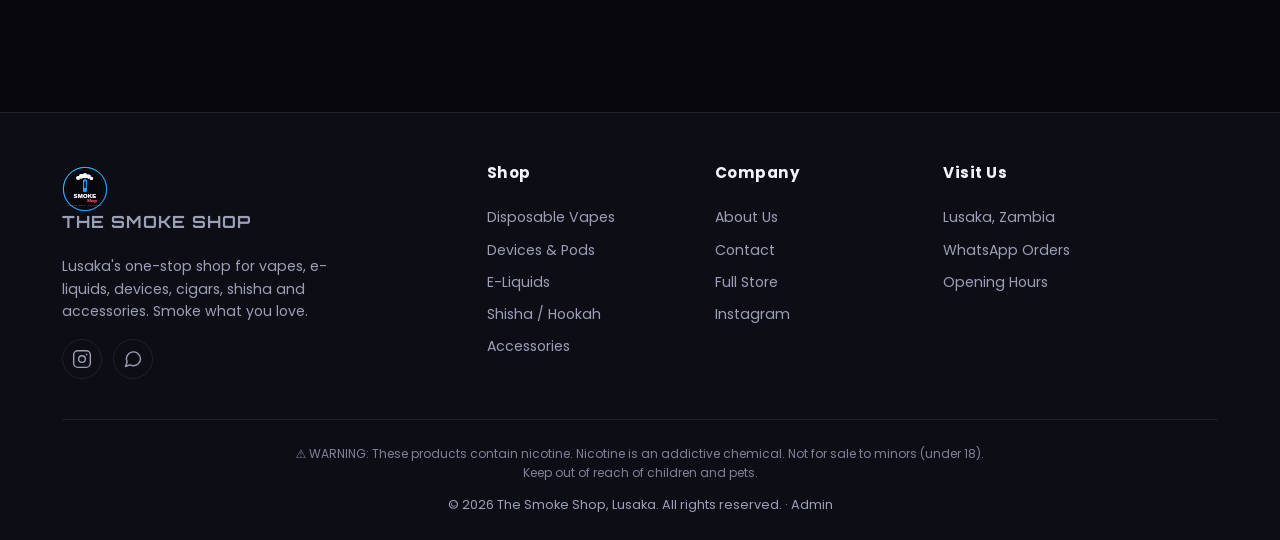
==== commit 8761540d: "Add files via upload" ====
--- a/about.html
+++ b/about.html
@@ -153,7 +153,7 @@
     </div>
     <div class="footer-bottom">
       <p class="disclaimer">⚠️ WARNING: These products contain nicotine. Nicotine is an addictive chemical. Not for sale to minors (under 18). Keep out of reach of children and pets.</p>
-      <p>© <span id="year"></span> The Smoke Shop, Lusaka. All rights reserved.</p>
+      <p>© <span id="year"></span> The Smoke Shop, Lusaka. All rights reserved. · <a href="admin.html" style="color:var(--muted)">Admin</a></p>
     </div>
   </div>
 </footer>
@@ -182,6 +182,7 @@
 </a>
 
 <script src="products.js"></script>
+<script src="store.js"></script>
 <script src="app.js"></script>
 <script>document.getElementById("year").textContent=new Date().getFullYear();</script>
 </body>
